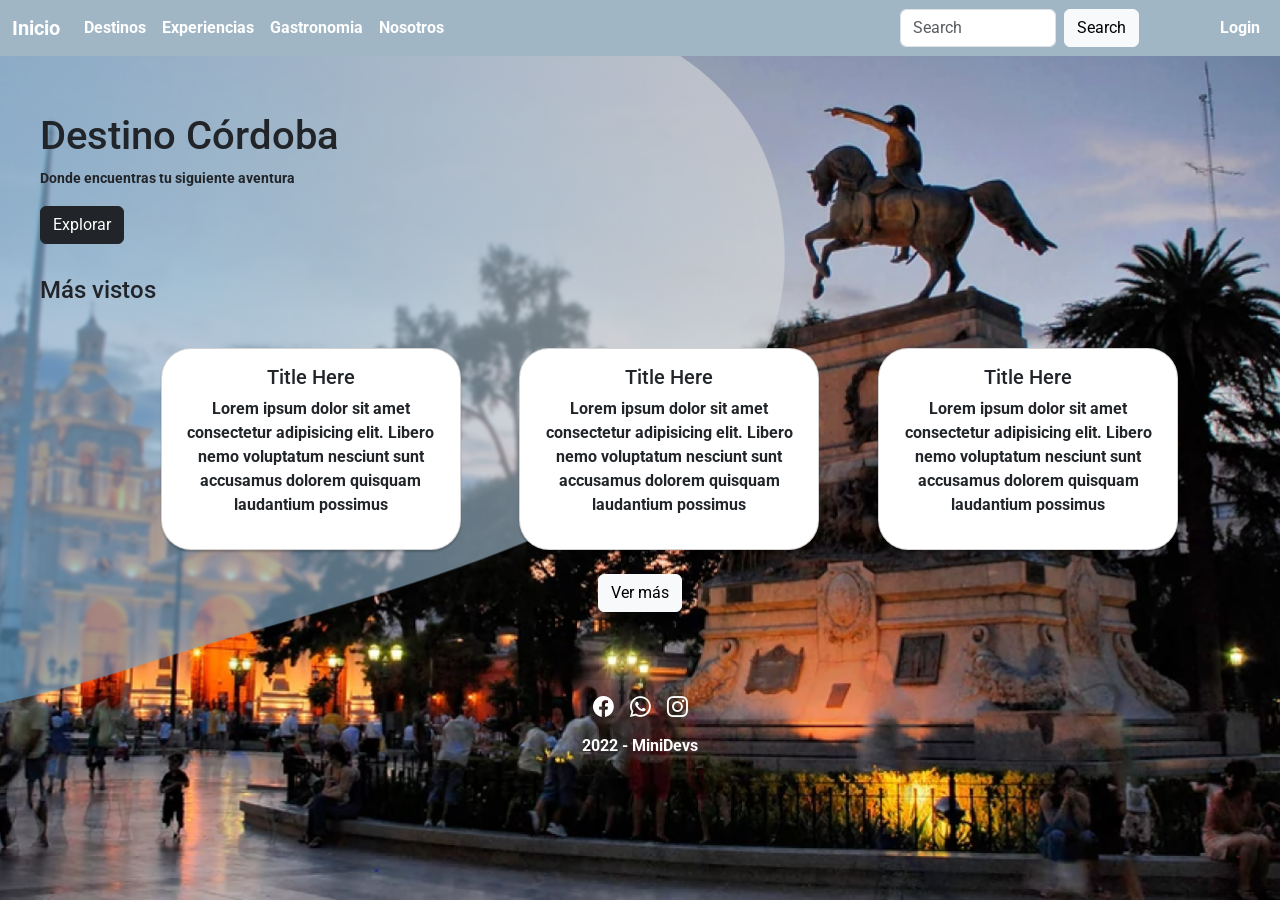
==== index.html @ 8ca2fe5c "Update Refactor structure" ====
<!DOCTYPE html>
<html lang="es">
  <head>
    <meta charset="UTF-8" />
    <meta http-equiv="X-UA-Compatible" content="IE=edge" />
    <meta name="viewport" content="width=device-width, initial-scale=1.0" />
    <!-- Bootstrap -->
    <link
      href="https://cdn.jsdelivr.net/npm/bootstrap@5.2.2/dist/css/bootstrap.min.css"
      rel="stylesheet"
      integrity="sha384-Zenh87qX5JnK2Jl0vWa8Ck2rdkQ2Bzep5IDxbcnCeuOxjzrPF/et3URy9Bv1WTRi"
      crossorigin="anonymous"
    />
    <link
      rel="stylesheet"
      href="https://cdn.jsdelivr.net/npm/bootstrap-icons@1.9.1/font/bootstrap-icons.css"
    />
    <!-- Fonts -->
    <link rel="preconnect" href="https://fonts.googleapis.com" />
    <link rel="preconnect" href="https://fonts.gstatic.com" crossorigin />
    <link
      href="https://fonts.googleapis.com/css2?family=Quicksand:wght@300;500;700&family=Roboto:wght@300;400;700&display=swap"
      rel="stylesheet"
    />
    <!-- Styles -->
    <link rel="stylesheet" href="../css/style.css" />
    <!-- Title -->
    <title>Destino Córdoba</title>
  </head>
  <body class="body-background">
    <header>
      <nav class="navbar navbar-expand-lg">
        <div class="container-fluid">
          <a class="navbar-brand" href="./index.html">Inicio</a>
          <button
            class="navbar-toggler"
            type="button"
            data-bs-toggle="collapse"
            data-bs-target="#navbarSupportedContent"
            aria-controls="navbarSupportedContent"
            aria-expanded="false"
            aria-label="Toggle navigation"
          >
            <span class="navbar-toggler-icon"></span>
          </button>
          <div class="collapse navbar-collapse" id="navbarSupportedContent">
            <ul class="navbar-nav me-auto mb-2 mb-lg-0">
              <li class="nav-item">
                <a class="nav-link" href="./Views/destinos.html">Destinos</a>
              </li>
              <li class="nav-item">
                <a class="nav-link" href="./Views/experiencias.html"
                  >Experiencias</a
                >
              </li>
              <li class="nav-item">
                <a class="nav-link" href="./Views/gastonomia.html"
                  >Gastronomia</a
                >
              </li>
              <li class="nav-item">
                <a class="nav-link" href="./Views/nosotros.html">Nosotros</a>
              </li>
            </ul>
            <form class="d-flex" role="search">
              <input
                class="form-control me-2 w-50"
                type="search"
                placeholder="Search"
                aria-label="Search"
              />
              <button class="btn btn-light" id="btn-search" type="submit">
                Search
              </button>
            </form>
            <ul class="nav navbar-nav mb-2 mb-lg-0">
              <li class="nav-item">
                <a class="nav-link" href="./Views/login.html">Login</a>
              </li>
            </ul>
          </div>
        </div>
      </nav>
    </header>
    <main class="main">
      <h1 class="main__title">Destino Córdoba</h1>
      <p class="main__subtitle">Donde encuentras tu siguiente aventura</p>
      <button type="button" class="btn btn-dark">Explorar</button>
      <section class="cards">
        <h4 class="card__header">Más vistos</h4>

        <div class="container">
          <div class="card">
            <div class="card-body">
              <h5>Title Here</h5>
              <p>
                Lorem ipsum dolor sit amet consectetur adipisicing elit. Libero
                nemo voluptatum nesciunt sunt accusamus dolorem quisquam
                laudantium possimus
              </p>
            </div>
          </div>

          <div class="card">
            <div class="card-body">
              <h5>Title Here</h5>
              <p>
                Lorem ipsum dolor sit amet consectetur adipisicing elit. Libero
                nemo voluptatum nesciunt sunt accusamus dolorem quisquam
                laudantium possimus
              </p>
            </div>
          </div>

          <div class="card">
            <div class="card-body">
              <h5>Title Here</h5>
              <p>
                Lorem ipsum dolor sit amet consectetur adipisicing elit. Libero
                nemo voluptatum nesciunt sunt accusamus dolorem quisquam
                laudantium possimus
              </p>
            </div>
          </div>
        </div>

        <button type="button" class="btn btn-light mt-4">Ver más</button>
      </section>
    </main>

    <footer class="footer d-flex flex-column">
      <ul class="d-flex justify-content-center gap-3 align-items-center">
        <li class="list-item"><i class="bi bi-facebook"></i></li>
        <li class="list-item"><i class="bi bi-whatsapp"></i></li>
        <li class="list-item"><i class="bi bi-instagram"></i></li>
      </ul>
      <p class="align-self-center">2022 - MiniDevs</p>
    </footer>

    <script src="js/main.js"></script>
    <script
      src="https://cdn.jsdelivr.net/npm/bootstrap@5.2.2/dist/js/bootstrap.bundle.min.js"
      integrity="sha384-OERcA2EqjJCMA+/3y+gxIOqMEjwtxJY7qPCqsdltbNJuaOe923+mo//f6V8Qbsw3"
      crossorigin="anonymous"
    ></script>
  </body>
</html>
---- css/style.css ----
:root {
	--primary-color: #a0b6c5;
	--primary-default-color: #fff;
	--secondary-default-color: #000;
	--background: #f7f7f7;
	--nav-link-hover: #2a2c2e;
}

* {
	margin: 0;
	padding: 0;
	box-sizing: border-box;
}

body {
	background-color: var(--background);
	font-family: "Quicksand", sans-serif;
	font-family: "Roboto", sans-serif;
	font-weight: bold;
}

/* Header */

#searchBar {
	border-radius: 15px;
}

/* #btn-search {
  background-color: var(--primary-default-color);
} */

.navbar {
	background-color: var(--primary-color);
}

.nav-link {
	color: var(--secondary-default-color);
}

.nav-link:hover {
	font-weight: bold;
	color: var(--nav-link-hover);
}

/* Main */

.main {
	margin: 1rem 0;
	padding: 1rem;
}

.main__title {
	font-size: 2.5rem;
}

.main__subtitle {
	font-size: 0.9rem;
}

/* .btn {
  width: 7.625rem;
  font-weight: 700;
  background-color: var(--primary-color);
} */

.cards {
	margin-top: 2rem;
}

/* Footer */

.footer {
	padding: 15px 0 15px 0;
	background-color: var(--secondary-color);
}
.footer ul,
.footer p {
	padding-left: 0;
	margin-bottom: 0;
	margin-top: 10px;
}
.list-item {
	list-style: none;
	font-size: 1.3rem;
}

/* Cards */
.container {
	width: 100%;
	max-width: 1200px;
	height: 30%;
	display: flex;
	flex-wrap: wrap;
	justify-content: center;
	margin: auto;
}

.container .card {
	width: 300px;
	height: 50%;
	border-radius: 30px;
	box-shadow: 0 2px 2px rgba(0, 0, 0, 0.2);
	overflow: hidden;
	margin-left: 5%;
	margin-top: 3%;
	text-align: center;
	transition: all 0.3s;
}

.container .card:hover {
	transform: translateY(-15px);
	box-shadow: 0 12px 16px rgba(0, 0, 0, 0.2);
}

/* Destino  */

.main-carrousell {
	margin-top: 4%;
}

.carrousell {
	margin-top: 2%;
	margin-bottom: 3%;
}

.carrousell-title {
	margin-left: 6%;
	margin-bottom: 0px;
}

.card-img {
	margin-right: 2%;
	background-image: url("../assets/img/example-photo.png");
	background-size: cover;
	display: flex;
	width: 350px;
	height: 300px;
	font-weight: bold;
	color: #f7f7f7;
	align-items: flex-end;
	box-shadow: rgba(0, 0, 0, 0.99) 0px -23px 70px 0px inset,
		rgba(0, 0, 0, 0.15) 0px -36px 30px 0px inset,
		rgba(0, 0, 0, 0.1) 0px -79px 40px 0px inset,
		rgba(0, 0, 0, 0.06) 0px 2px 1px, rgba(0, 0, 0, 0.09) 0px 4px 2px,
		rgba(0, 0, 0, 0.09) 0px 8px 4px, rgba(0, 0, 0, 0.09) 0px 16px 8px,
		rgba(0, 0, 0, 0.09) 0px 32px 16px;
}

#carrousell-icon {
	display: flex;
	justify-content: center;
	align-items: center;
}

#carrousell-icon > button {
	font-size: 40px;
	border: none;
	background-color: #f7f7f7;
}

.card-img > div > .btn {
	border-radius: 24px;
	font-size: 14px;
	font-weight: bold;
	border: 1px solid #fff;
	color: #fff;
	background-color: rgba(3, 3, 3, 0.644);
	width: 90px;
	height: 40px;
	margin-bottom: 7%;
}

a:link,
a:visited,
a:active {
	text-decoration: none;
	color: #fff;
}

.card-img-info {
	align-items: flex-end;
	padding: 4%;
}

.card-img-btn {
	padding: 6%;
}

.card-img > div > h5 {
	font-size: 28px;
	font-weight: bold;
}

.card-img > div > p {
	font-size: 12px;
	font-weight: normal;
}
.form {
	display: flex;
	flex-direction: column;
	justify-content: center;
	align-items: center;
	gap: 10px;
}
.form-field {
	max-width: 200px;
}

/* fin- Destino  */

@media screen and (min-width: 1268px) {
	.body-background {
		height: 100vh;
		background-image: url("../assets/img/background.png");
		background-size: cover;
		background-position: center;
		background-repeat: no-repeat;
	}

	/* Main */
	.main {
		margin-top: 1.5rem 0;
		padding: 2.5rem;
	}

	/* Footer */

	.footer {
		/* background-color: var(--nav-link-hover); */
		color: var(--primary-default-color);
	}

	/* Card */

	.cards {
		display: flex;
		flex-flow: column nowrap;
		align-items: center;
	}

	.card__header {
		align-self: flex-start;
	}
}

@media screen and (max-width: 1024px) {
	.body-background {
		height: auto;
	}

	/* Main */
	.main {
		padding: 2.5rem;
	}

	.main__title {
		font-size: 3.5rem;
	}

	.main__subtitle {
		font-size: 1.2rem;
	}

	/* .btn:hover {
    color: var(--secondary-default-color);
    /* background-color: var(--nav-link-hover); 
  } */
}
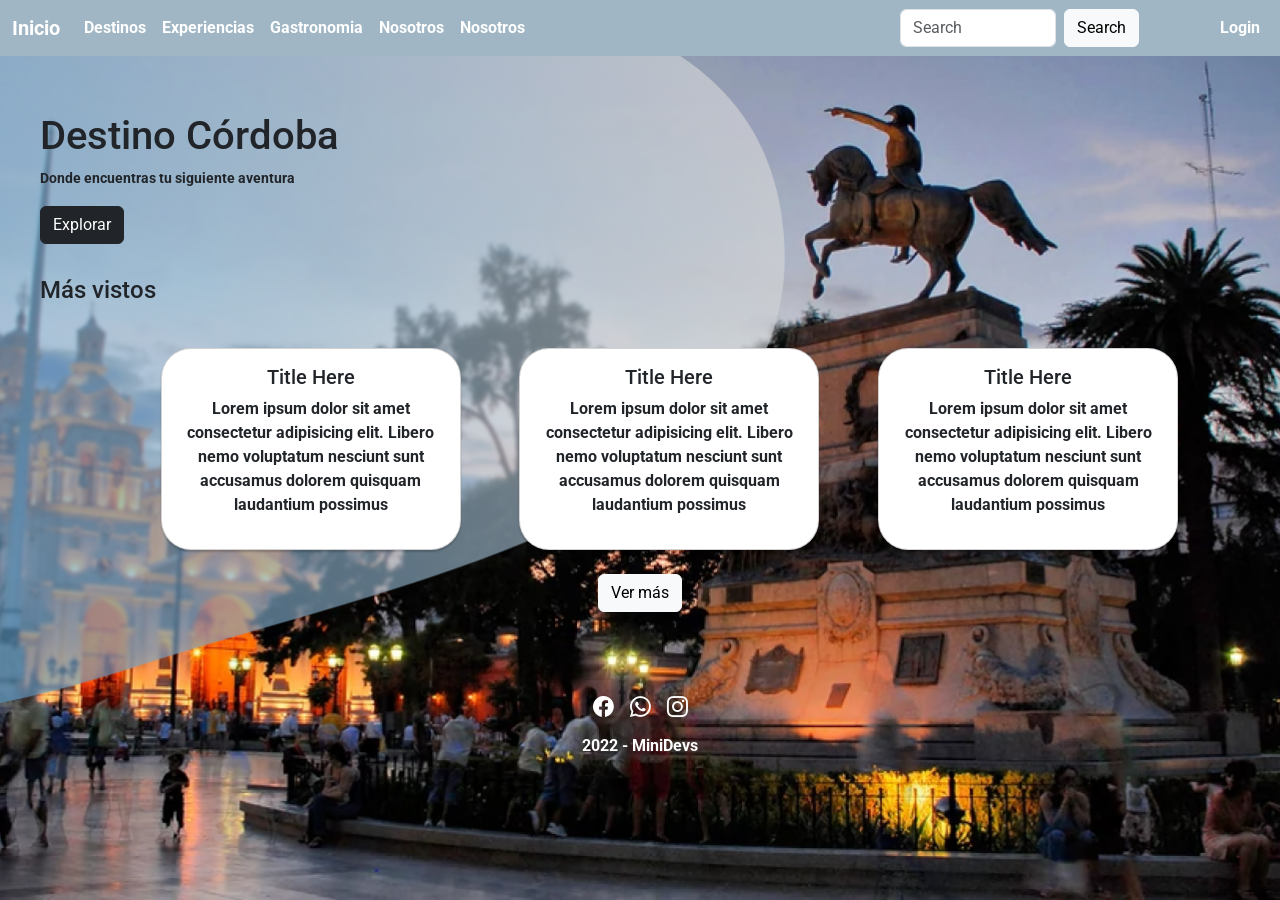
==== commit a3484ebb: "nuevas paginas" ====
--- a/index.html
+++ b/index.html
@@ -23,7 +23,7 @@
       rel="stylesheet"
     />
     <!-- Styles -->
-    <link rel="stylesheet" href="../css/style.css" />
+    <link rel="stylesheet" href="./css/style.css" />
     <!-- Title -->
     <title>Destino Córdoba</title>
   </head>
@@ -60,6 +60,9 @@
               </li>
               <li class="nav-item">
                 <a class="nav-link" href="./Views/nosotros.html">Nosotros</a>
+              </li>
+              <li class="nav-item">
+                <a class="nav-link" href="./Views/contacto.html">Nosotros</a>
               </li>
             </ul>
             <form class="d-flex" role="search">
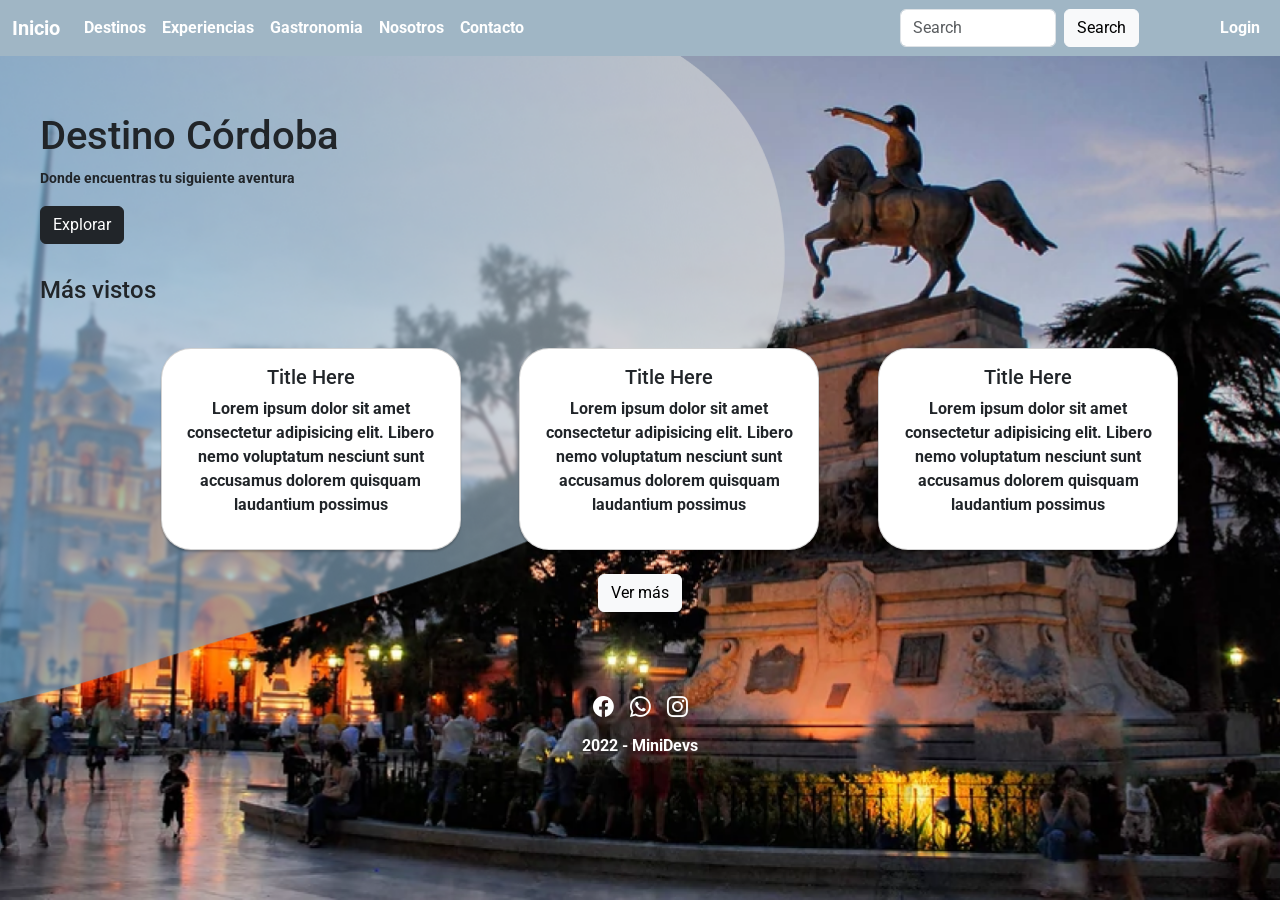
==== commit 5315b9d9: "fix" ====
--- a/index.html
+++ b/index.html
@@ -62,7 +62,7 @@
                 <a class="nav-link" href="./Views/nosotros.html">Nosotros</a>
               </li>
               <li class="nav-item">
-                <a class="nav-link" href="./Views/contacto.html">Nosotros</a>
+                <a class="nav-link" href="./Views/contacto.html">Contacto</a>
               </li>
             </ul>
             <form class="d-flex" role="search">
